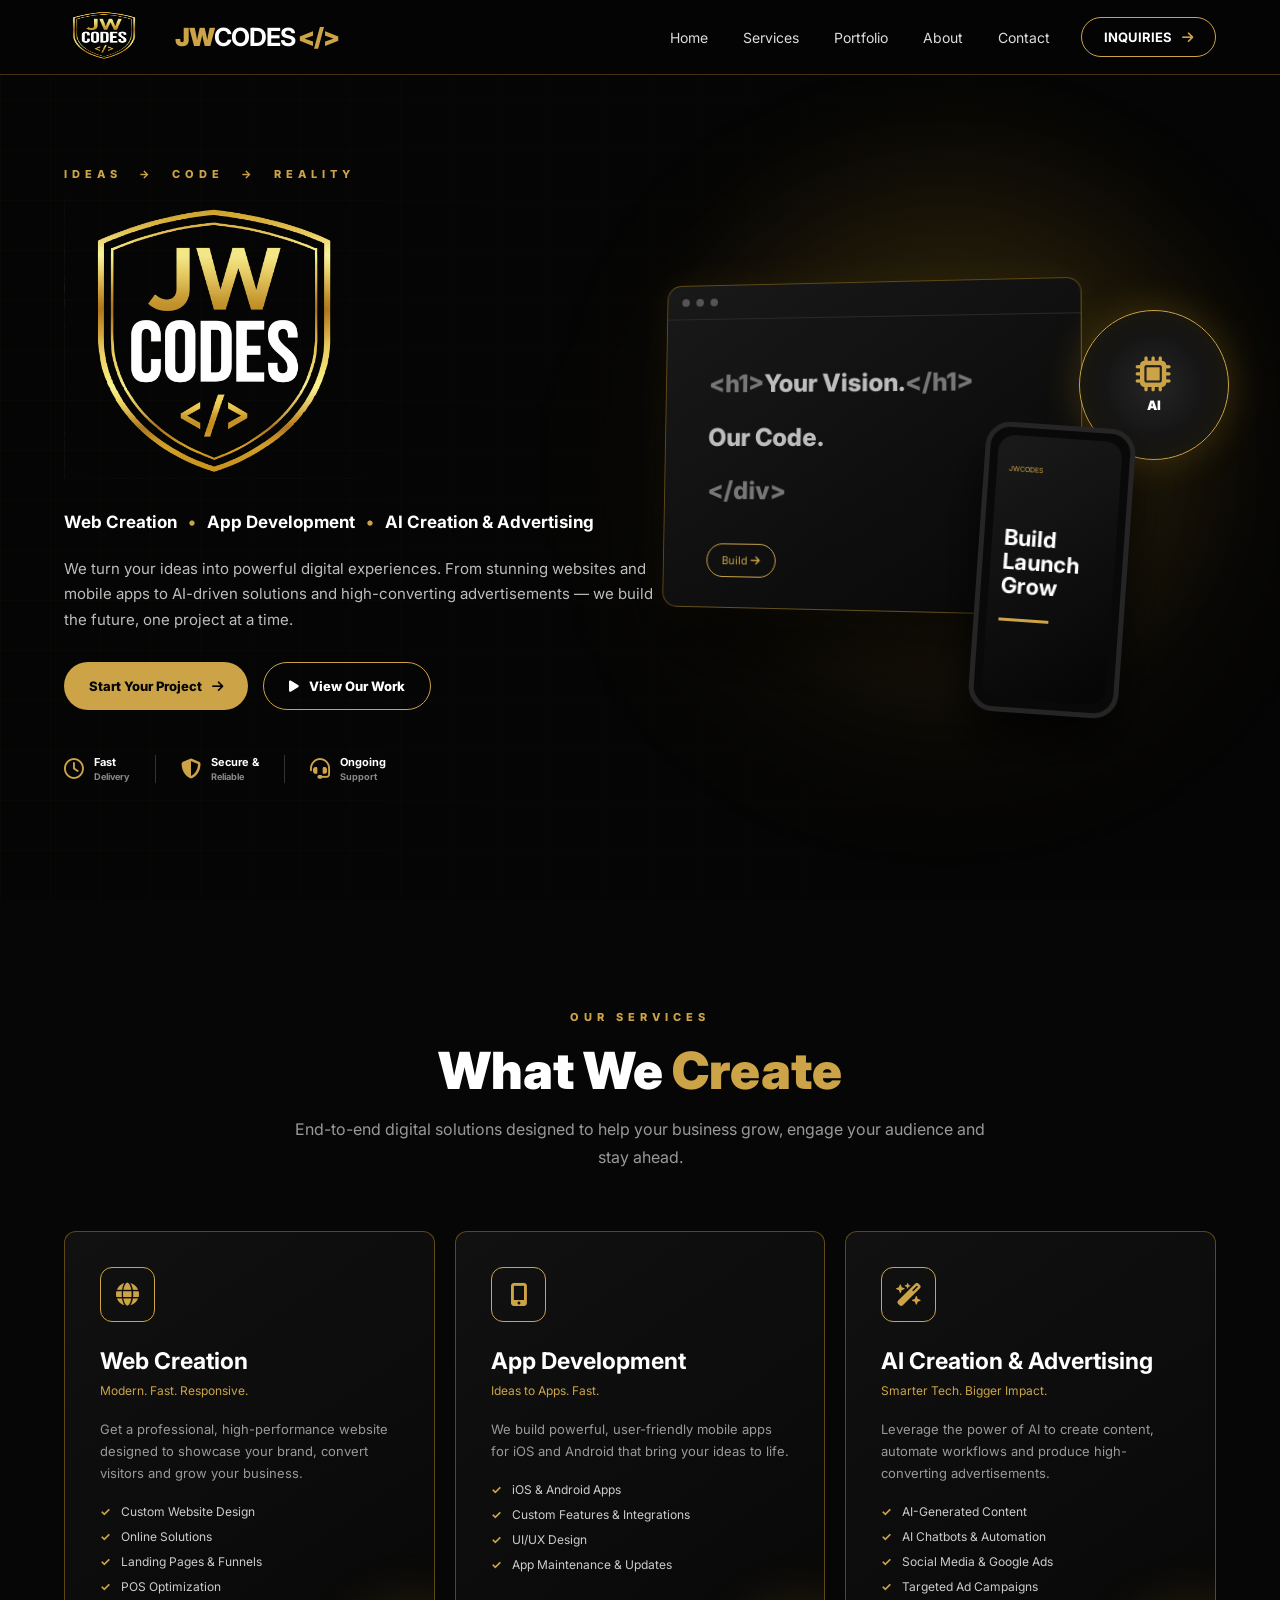
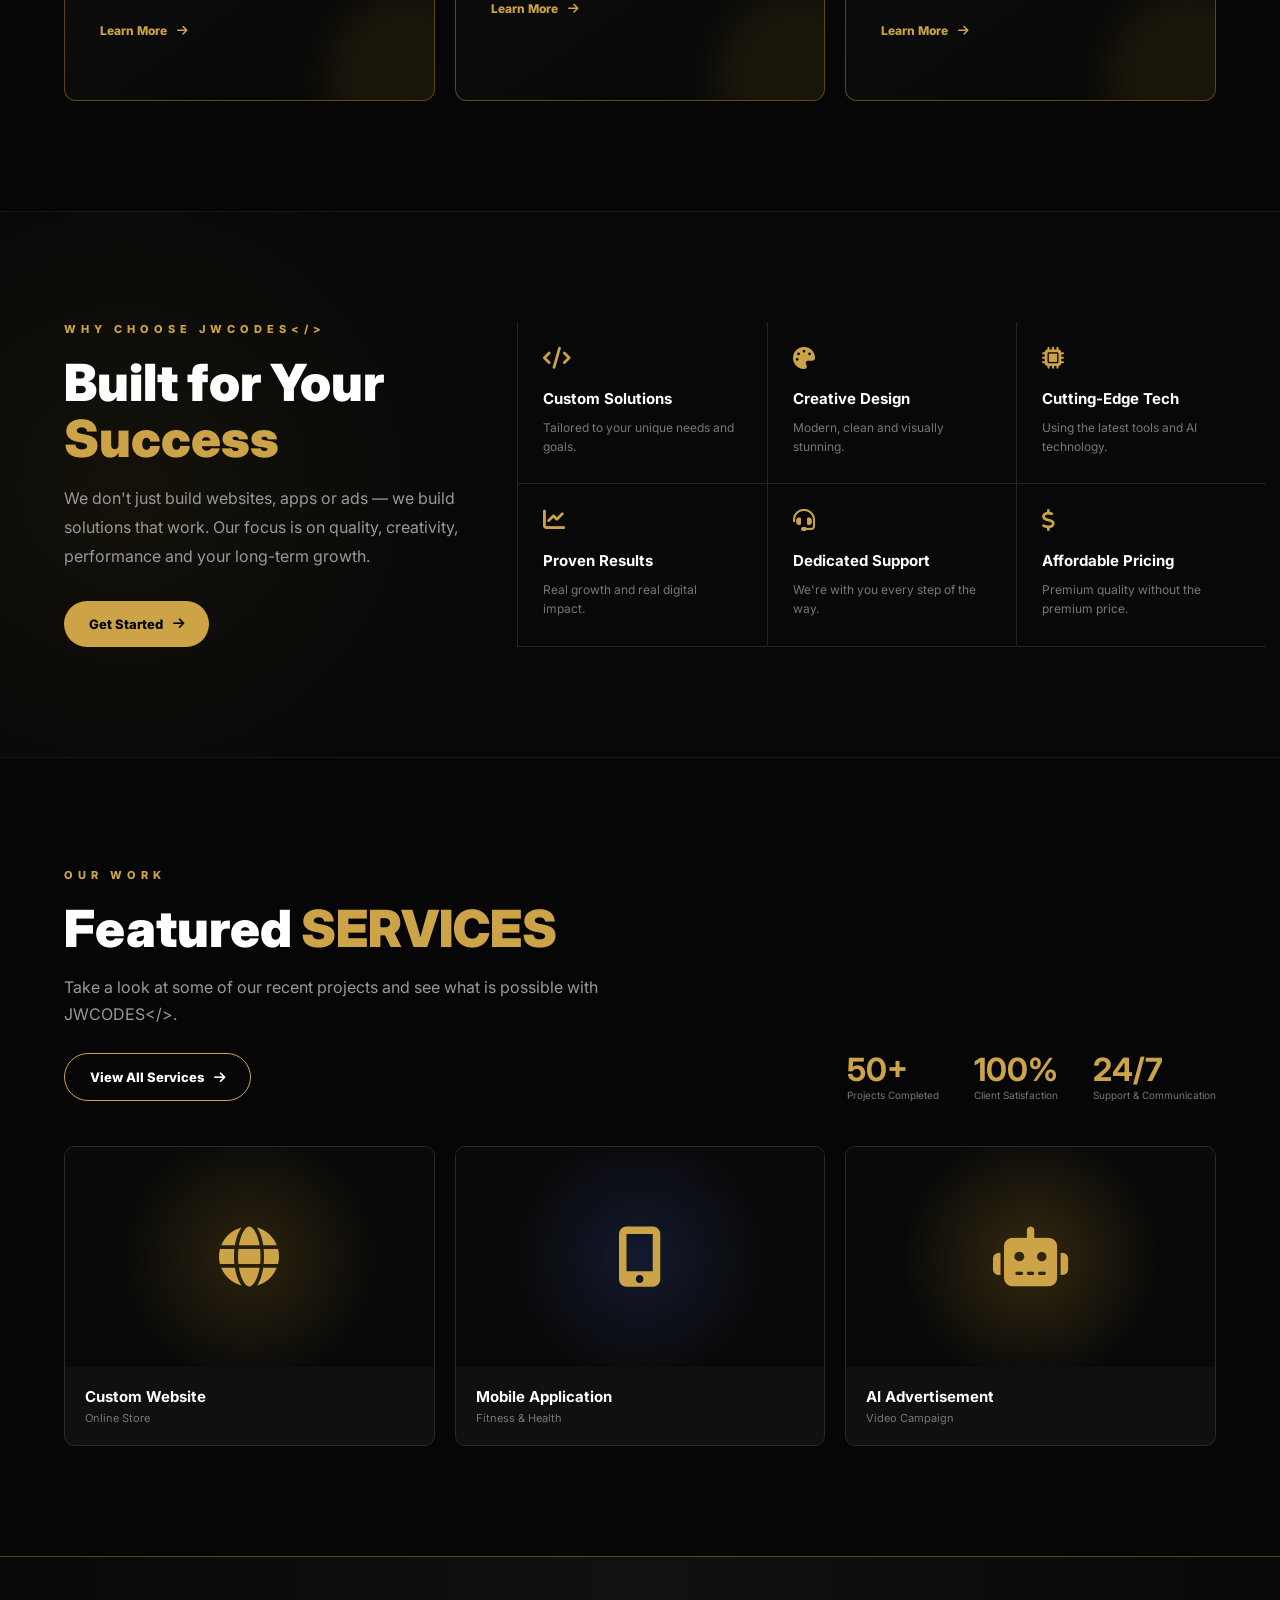
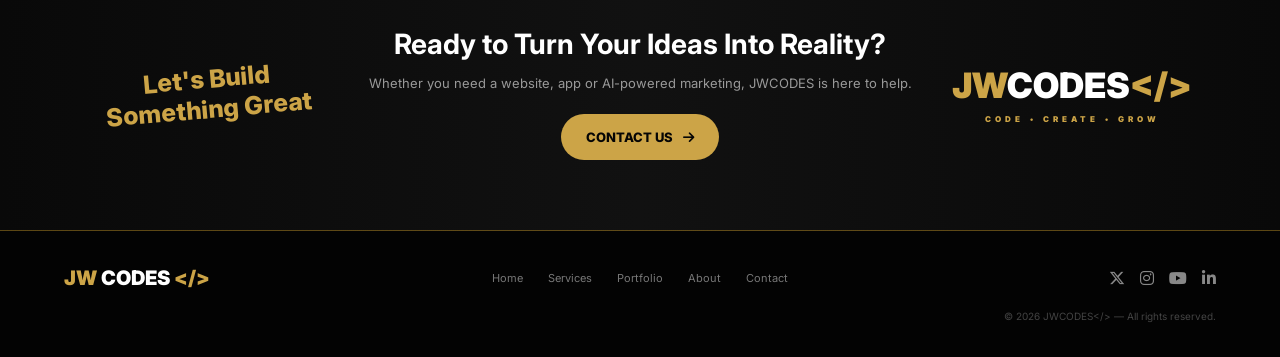
==== JWCODES/index.html @ 621cf745 "Add files via upload" ====
<!DOCTYPE html>
<html lang="en">
<head>
    <meta charset="UTF-8">
    <meta name="viewport" content="width=device-width, initial-scale=1.0">

    <title>JWCODES</title>
    <meta name="description"
          content="JWCODES - Web Creation, App Development and AI Creation & Advertising.">

    <link rel="stylesheet" href="style.css">
    <link rel="icon" href="media/jwcodeslogo.png">

    <!-- Google Font -->
    <link rel="preconnect" href="https://fonts.googleapis.com">
    <link rel="preconnect" href="https://fonts.gstatic.com" crossorigin>
    <link href="https://fonts.googleapis.com/css2?family=Inter:wght@400;500;600;700;800;900&display=swap" rel="stylesheet">

    <!-- Icons -->
    <link rel="stylesheet"
          href="https://cdnjs.cloudflare.com/ajax/libs/font-awesome/6.5.2/css/all.min.css">
</head>

<body>

<!-- ================= NAVIGATION ================= -->

<header class="navbar">
  
    
    <a href="#home">
        <img class="mainlogo" src="media/jwcodeslogo.png" width="80" height="50">     
    </a>

    <a href="#home" class="logo">
        <span>JW</span><b>CODES</b><i>&lt;/&gt;</i>
    </a>

    <nav id="navMenu">
        <a href="#home">Home</a>
        <a href="#services">Services</a>
        <a href="#portfolio">Portfolio</a>
        <a href="#about">About</a>
        <a href="#contact">Contact</a>
    </nav>

    <a href="#contact" class="nav-button">
        INQUIRIES <i class="fa-solid fa-arrow-right"></i>
    </a>

    <button class="menu-button" id="menuButton">
        <i class="fa-solid fa-bars"></i>
    </button>

</header>


<!-- ================= HERO ================= -->

<section class="hero" id="home">

    <div class="hero-content">

        <div class="eyebrow">
            IDEAS <span>→</span> CODE <span>→</span> REALITY
        </div>

        <h1>
            <img class="main-img" src="media/jwcodeslogo.png" width="300" height="280">
        </h1>

        <h2>
            Web Creation
            <b>•</b>
            App Development
            <b>•</b>
            AI Creation & Advertising
        </h2>

        <p>
            We turn your ideas into powerful digital experiences.
            From stunning websites and mobile apps to AI-driven
            solutions and high-converting advertisements —
            we build the future, one project at a time.
        </p>

        <div class="hero-buttons">
            <a href="#contact" class="gold-button">
                Start Your Project
                <i class="fa-solid fa-arrow-right"></i>
            </a>

            <a href="#portfolio" class="outline-button">
                <i class="fa-solid fa-play"></i>
                View Our Work
            </a>
        </div>

        <div class="hero-features">

            <div>
                <i class="fa-regular fa-clock"></i>
                <span>Fast<br><small>Delivery</small></span>
            </div>

            <div>
                <i class="fa-solid fa-shield-halved"></i>
                <span>Secure &<br><small>Reliable</small></span>
            </div>

            <div>
                <i class="fa-solid fa-headset"></i>
                <span>Ongoing<br><small>Support</small></span>
            </div>

        </div>

    </div>


    <div class="hero-visual">

        <div class="glow"></div>

        <div class="code-window">

            <div class="window-top">
                <span></span>
                <span></span>
                <span></span>
            </div>

            <div class="fake-code">
                <p><span>&lt;h1&gt;</span>Your Vision.<span>&lt;/h1&gt;</span></p>
                <p class="gold-text">Our Code.</p>
                <p><span>&lt;/div&gt;</span></p>

                <div class="fake-button">
                    Build <i class="fa-solid fa-arrow-right"></i>
                </div>
            </div>

        </div>

        <div class="phone">
            <div class="phone-screen">
                <small>JWCODES</small>
                <h3>Build<br>Launch<br>Grow</h3>
                <div class="phone-line"></div>
            </div>
        </div>

        <div class="ai-orb">
            <i class="fa-solid fa-microchip"></i>
            <span>AI</span>
        </div>

    </div>

</section>


<!-- ================= SERVICES ================= -->

<section class="section" id="services">

    <div class="section-heading">

        <div class="eyebrow">OUR SERVICES</div>

        <h2>What We <span>Create</span></h2>

        <p>
            End-to-end digital solutions designed to help your
            business grow, engage your audience and stay ahead.
        </p>

    </div>


    <div class="services-grid">

        <!-- WEB -->
        <article class="service-card">

            <div class="service-icon">
                <i class="fa-solid fa-globe"></i>
            </div>

            <h3>Web Creation</h3>

            <div class="service-tag">
                Modern. Fast. Responsive.
            </div>

            <p>
                Get a professional, high-performance website
                designed to showcase your brand, convert visitors
                and grow your business.
            </p>

            <ul>
                <li>Custom Website Design</li>
                <li>Online Solutions</li>
                <li>Landing Pages & Funnels</li>
                <li>POS Optimization</li>
            </ul>

            <a href="#contact">
                Learn More <i class="fa-solid fa-arrow-right"></i>
            </a>

        </article>


        <!-- APP -->
        <article class="service-card">

            <div class="service-icon">
                <i class="fa-solid fa-mobile-screen-button"></i>
            </div>

            <h3>App Development</h3>

            <div class="service-tag">
                Ideas to Apps. Fast.
            </div>

            <p>
                We build powerful, user-friendly mobile apps for
                iOS and Android that bring your ideas to life.
            </p>

            <ul>
                <li>iOS & Android Apps</li>
                <li>Custom Features & Integrations</li>
                <li>UI/UX Design</li>
                <li>App Maintenance & Updates</li>
            </ul>

            <a href="#contact">
                Learn More <i class="fa-solid fa-arrow-right"></i>
            </a>

        </article>


        <!-- AI -->
        <article class="service-card">

            <div class="service-icon">
                <i class="fa-solid fa-wand-magic-sparkles"></i>
            </div>

            <h3>AI Creation & Advertising</h3>

            <div class="service-tag">
                Smarter Tech. Bigger Impact.
            </div>

            <p>
                Leverage the power of AI to create content,
                automate workflows and produce high-converting
                advertisements.
            </p>

            <ul>
                <li>AI-Generated Content</li>
                <li>AI Chatbots & Automation</li>
                <li>Social Media & Google Ads</li>
                <li>Targeted Ad Campaigns</li>
            </ul>

            <a href="#contact">
                Learn More <i class="fa-solid fa-arrow-right"></i>
            </a>

        </article>

    </div>

</section>


<!-- ================= WHY JWCODES ================= -->

<section class="why-section" id="about">

    <div class="why-intro">

        <div class="eyebrow">WHY CHOOSE JWCODES&lt;/&gt;</div>

        <h2>Built for Your <span>Success</span></h2>

        <p>
            We don't just build websites, apps or ads —
            we build solutions that work. Our focus is on
            quality, creativity, performance and your
            long-term growth.
        </p>

        <a href="#contact" class="gold-button">
            Get Started
            <i class="fa-solid fa-arrow-right"></i>
        </a>

    </div>


    <div class="advantages">

        <div class="advantage">
            <i class="fa-solid fa-code"></i>
            <h3>Custom Solutions</h3>
            <p>Tailored to your unique needs and goals.</p>
        </div>

        <div class="advantage">
            <i class="fa-solid fa-palette"></i>
            <h3>Creative Design</h3>
            <p>Modern, clean and visually stunning.</p>
        </div>

        <div class="advantage">
            <i class="fa-solid fa-microchip"></i>
            <h3>Cutting-Edge Tech</h3>
            <p>Using the latest tools and AI technology.</p>
        </div>

        <div class="advantage">
            <i class="fa-solid fa-chart-line"></i>
            <h3>Proven Results</h3>
            <p>Real growth and real digital impact.</p>
        </div>

        <div class="advantage">
            <i class="fa-solid fa-headset"></i>
            <h3>Dedicated Support</h3>
            <p>We're with you every step of the way.</p>
        </div>

        <div class="advantage">
            <i class="fa-solid fa-dollar-sign"></i>
            <h3>Affordable Pricing</h3>
            <p>Premium quality without the premium price.</p>
        </div>

    </div>

</section>


<!-- ================= PORTFOLIO ================= -->

<section class="section portfolio-section" id="portfolio">

    <div class="portfolio-intro">

        <div>
            <div class="eyebrow">OUR WORK</div>

            <h2>Featured <span>SERVICES</span></h2>

            <p>
                Take a look at some of our recent projects and
                see what is possible with JWCODES&lt;/&gt;.
            </p>

            <a href="#contact" class="outline-button">
                View All Services
                <i class="fa-solid fa-arrow-right"></i>
            </a>
        </div>

        <div class="stats">

            <div>
                <strong>50+</strong>
                <span>Projects Completed</span>
            </div>

            <div>
                <strong>100%</strong>
                <span>Client Satisfaction</span>
            </div>

            <div>
                <strong>24/7</strong>
                <span>Support & Communication</span>
            </div>

        </div>

    </div>


    <div class="portfolio-grid">

        <div class="project-card">
            <div class="project-image website-image">
                <i class="fa-solid fa-globe"></i>
            </div>

            <div class="project-info">
                <h3>Custom Website</h3>
                <p>Online Store</p>
            </div>
        </div>


        <div class="project-card">
            <div class="project-image app-image">
                <i class="fa-solid fa-mobile-screen-button"></i>
            </div>

            <div class="project-info">
                <h3>Mobile Application</h3>
                <p>Fitness & Health</p>
            </div>
        </div>


        <div class="project-card">
            <div class="project-image ai-image">
                <i class="fa-solid fa-robot"></i>
            </div>

            <div class="project-info">
                <h3>AI Advertisement</h3>
                <p>Video Campaign</p>
            </div>
        </div>

    </div>

</section>


<!-- ================= CTA ================= -->

<section class="cta-section" id="contact">

    <div class="cta-content">

        <div class="cta-script">
            Let's Build<br>
            Something Great
        </div>

        <div>

            <h2>Ready to Turn Your Ideas Into Reality?</h2>

            <p>
                Whether you need a website, app or AI-powered
                marketing, JWCODES is here to help.
            </p>

            <a href="+1(242)467-6424" class="gold-button">
                CONTACT US
                <i class="fa-solid fa-arrow-right"></i>
            </a>

        </div>

        <div class="cta-logo">
            <span>JW</span>CODES<i>&lt;/&gt;</i>
            <small>CODE • CREATE • GROW</small>
        </div>

    </div>

</section>


<!-- ================= FOOTER ================= -->

<footer>

    <div class="footer-logo">
        <span>JW</span> CODES <i>&lt;/&gt;</i>
    </div>

    <div class="footer-links">
        <a href="#home">Home</a>
        <a href="#services">Services</a>
        <a href="#portfolio">Portfolio</a>
        <a href="#about">About</a>
        <a href="#contact">Contact</a>
    </div>

    <div class="socials">

        <a href="https://x.com/cryptominerjoey?s=11" aria-label="X">
            <i class="fa-brands fa-x-twitter"></i>
        </a>

        <a href="https://www.instagram.com/jwcodes242?stkn=MTd6eDVjcG5vem5obQ%3D%3D&utm_source=qr" aria-label="Instagram">
            <i class="fa-brands fa-instagram"></i>
        </a>

        <a href="http://www.youtube.com/@JoelTheGenius" aria-label="YouTube">
            <i class="fa-brands fa-youtube"></i>
        </a>

        <a href="https://www.linkedin.com/in/joel-wilson-525049404?utm_source=share_via&utm_content=profile&utm_medium=member_ios" aria-label="LinkedIn">
            <i class="fa-brands fa-linkedin-in"></i>
        </a>

    </div>

    <p class="copyright">
        © 2026 JWCODES&lt;/&gt; — All rights reserved.
    </p>

</footer>


<!-- Back To Top -->
<button id="backTop">
    <i class="fa-solid fa-arrow-up"></i>
</button>

<script src="script.js"></script>

</body>
</html>
---- JWCODES/style.css ----
/* =========================================
   JWCODES
   BLACK + GOLD DESIGN
========================================= */

:root {
    --black: #050505;
    --black-2: #0b0b0b;
    --card: #101010;
    --gold: #cca447;
    --gold-light: #ffd45a;
    --white: #ffffff;
    --gray: #a9a9a9;
    --border: rgba(245, 185, 40, 0.35);
}

* {
    margin: 0;
    padding: 0;
    box-sizing: border-box;
}

html {
    scroll-behavior: smooth;
}

body {
    font-family: "Inter", sans-serif;
    background: var(--black);
    color: var(--white);
    overflow-x: hidden;
}

a {
    text-decoration: none;
    color: inherit;
}

button {
    font-family: inherit;
}

section {
    position: relative;
}


/* =========================================
   NAVBAR
========================================= */

.navbar {
    position: fixed;
    top: 0;
    left: 0;
    width: 100%;
    height: 75px;

    display: flex;
    align-items: center;
    justify-content: space-between;

    padding: 0 5%;

    background: rgba(5, 5, 5, 0.88);
    backdrop-filter: blur(15px);

    border-bottom: 1px solid rgba(245, 185, 40, 0.25);

    z-index: 1000;
}

.mainlogo{
    top: 0;
    left: 0;
}

.logo {
    margin-right: 300px;
    font-size: 25px;
    font-weight: 900;
    letter-spacing: -1px;
}

.logo span {
    color: var(--gold);
}

.logo b {
    color: white;
}

.logo i {
    color: var(--gold);
    font-style: normal;
    margin-left: 3px;
}

.navbar nav {
    display: flex;
    gap: 35px;
}

.navbar nav a {
    font-size: 14px;
    color: #ddd;
    transition: 0.3s;
}

.navbar nav a:hover {
    color: var(--gold);
}

.nav-button {
    border: 1px solid var(--gold);
    border-radius: 30px;

    padding: 11px 22px;

    font-size: 13px;
    font-weight: 700;

    color: white;

    transition: 0.3s;
}

.nav-button i {
    color: var(--gold);
    margin-left: 7px;
}

.nav-button:hover {
    background: var(--gold);
    color: #000;
}

.nav-button:hover i {
    color: #000;
}

.menu-button {
    display: none;
    background: none;
    border: none;
    color: white;
    font-size: 22px;
}


/* =========================================
   HERO
========================================= */
.main-img{
    left: 0;
}

.hero {
    min-height: 100vh;

    display: flex;
    align-items: center;

    padding: 130px 5% 80px;

    overflow: hidden;

    background:
        radial-gradient(
            circle at 75% 45%,
            rgba(245, 185, 40, 0.12),
            transparent 30%
        ),
        #050505;
}

.hero::before {
    content: "";

    position: absolute;
    inset: 0;

    background-image:
        linear-gradient(
            rgba(245, 185, 40, 0.025) 1px,
            transparent 1px
        ),
        linear-gradient(
            90deg,
            rgba(245, 185, 40, 0.025) 1px,
            transparent 1px
        );

    background-size: 50px 50px;

    mask-image: linear-gradient(
        to right,
        black,
        transparent
    );
}

.hero-content {
    position: relative;
    width: 52%;
    z-index: 2;
}

.eyebrow {
    color: var(--gold);

    font-size: 11px;
    font-weight: 800;

    letter-spacing: 5px;

    margin-bottom: 18px;
}

.eyebrow span {
    margin: 0 10px;
}

.hero h1 {
    font-size: clamp(55px, 7vw, 100px);
    line-height: 0.95;

    font-weight: 900;
    letter-spacing: -5px;

    margin-bottom: 20px;
}

.hero h1 span {
    color: var(--gold);
}

.hero h1 strong {
    color: var(--gold);
}

.hero h2 {
    font-size: 17px;
    line-height: 1.6;
    margin-bottom: 20px;
}

.hero h2 b {
    color: var(--gold);
    margin: 0 7px;
}

.hero p {
    max-width: 650px;

    color: #bdbdbd;

    line-height: 1.7;
    font-size: 15px;

    margin-bottom: 30px;
}

.hero-buttons {
    display: flex;
    gap: 15px;
    flex-wrap: wrap;
}

.gold-button,
.outline-button {
    display: inline-flex;
    align-items: center;
    justify-content: center;
    gap: 10px;

    padding: 15px 25px;

    border-radius: 30px;

    font-size: 13px;
    font-weight: 800;

    transition: 0.3s;
}

.gold-button {
    background: var(--gold);
    color: #050505;
}

.gold-button:hover {
    transform: translateY(-3px);
    background: var(--gold-light);
    box-shadow: 0 10px 30px rgba(245, 185, 40, 0.25);
}

.outline-button {
    border: 1px solid var(--gold);
    color: white;
}

.outline-button:hover {
    background: var(--gold);
    color: #000;
}

.hero-features {
    display: flex;
    margin-top: 45px;
}

.hero-features > div {
    display: flex;
    align-items: center;
    gap: 10px;

    padding-right: 25px;
    margin-right: 25px;

    border-right: 1px solid #333;
}

.hero-features > div:last-child {
    border: none;
}

.hero-features i {
    color: var(--gold);
    font-size: 20px;
}

.hero-features span {
    font-size: 11px;
    font-weight: 700;
}

.hero-features small {
    color: #888;
}


/* =========================================
   HERO VISUAL
========================================= */

.hero-visual {
    position: absolute;

    right: 4%;
    top: 50%;

    transform: translateY(-45%);

    width: 47%;
    height: 600px;

    z-index: 1;
}

.glow {
    position: absolute;

    width: 450px;
    height: 450px;

    right: 10%;
    top: 10%;

    background: rgba(245, 185, 40, 0.1);

    filter: blur(100px);

    border-radius: 50%;
}

.code-window {
    position: absolute;

    width: 70%;
    height: 330px;

    left: 5%;
    top: 100px;

    background: linear-gradient(
        145deg,
        #191919,
        #070707
    );

    border: 1px solid var(--border);

    border-radius: 15px;

    transform: perspective(1000px) rotateY(-8deg) rotateX(3deg);

    box-shadow:
        0 40px 80px rgba(0,0,0,0.8),
        0 0 40px rgba(245,185,40,0.08);
}

.window-top {
    height: 35px;

    display: flex;
    align-items: center;

    gap: 7px;

    padding-left: 15px;

    border-bottom: 1px solid #292929;
}

.window-top span {
    width: 8px;
    height: 8px;

    border-radius: 50%;

    background: #555;
}

.fake-code {
    padding: 45px;
}

.fake-code p {
    font-size: 25px;
    font-weight: 800;

    margin-bottom: 12px;
}

.fake-code p span {
    color: #777;
}

.gold-text {
    color: var(--gold);
}

.fake-button {
    display: inline-block;

    padding: 9px 15px;

    border: 1px solid var(--gold);

    border-radius: 20px;

    color: var(--gold);

    font-size: 11px;

    margin-top: 20px;
}

.phone {
    position: absolute;

    width: 150px;
    height: 290px;

    right: 17%;
    bottom: 65px;

    background: #090909;

    border: 5px solid #252525;

    border-radius: 25px;

    transform: rotate(4deg);

    box-shadow: 0 30px 50px rgba(0,0,0,.8);

    z-index: 4;
}

.phone-screen {
    margin: 8px;

    height: calc(100% - 16px);

    padding: 20px 12px;

    border-radius: 17px;

    background:
        linear-gradient(
            145deg,
            #1a1a1a,
            #050505
        );
}

.phone-screen small {
    color: var(--gold);
    font-size: 7px;
}

.phone-screen h3 {
    font-size: 22px;
    line-height: 1.1;
    margin-top: 50px;
}

.phone-line {
    width: 50px;
    height: 3px;

    background: var(--gold);

    margin-top: 20px;
}

.ai-orb {
    position: absolute;

    right: 0;
    top: 130px;

    width: 150px;
    height: 150px;

    border-radius: 50%;

    display: flex;
    align-items: center;
    justify-content: center;

    flex-direction: column;

    background:
        radial-gradient(
            circle,
            #252525,
            #050505
        );

    border: 1px solid var(--gold);

    box-shadow:
        0 0 40px rgba(245,185,40,.2),
        inset 0 0 30px rgba(245,185,40,.1);

    animation: float 4s ease-in-out infinite;
}

.ai-orb i {
    font-size: 35px;
    color: var(--gold);
}

.ai-orb span {
    font-size: 13px;
    font-weight: 900;
    margin-top: 5px;
}

@keyframes float {
    0%,100% {
        transform: translateY(0);
    }

    50% {
        transform: translateY(-15px);
    }
}


/* =========================================
   GENERAL SECTIONS
========================================= */

.section {
    padding: 110px 5%;
    background: #060606;
}

.section-heading {
    text-align: center;
    max-width: 700px;
    margin: auto auto 60px;
}

.section-heading h2,
.why-intro h2,
.portfolio-intro h2 {
    font-size: clamp(35px, 4vw, 55px);
    line-height: 1.1;

    margin-bottom: 18px;

    font-weight: 900;
}

.section-heading h2 span,
.why-intro h2 span,
.portfolio-intro h2 span {
    color: var(--gold);
}

.section-heading p,
.portfolio-intro p {
    color: #999;
    line-height: 1.7;
}


/* =========================================
   SERVICES
========================================= */

.services-grid {
    display: grid;

    grid-template-columns:
        repeat(3, 1fr);

    gap: 20px;

    max-width: 1250px;

    margin: auto;
}

.service-card {
    position: relative;

    padding: 35px;

    min-height: 470px;

    border: 1px solid var(--border);

    border-radius: 12px;

    background:
        linear-gradient(
            145deg,
            #111,
            #070707
        );

    overflow: hidden;

    transition: .4s;
}

.service-card::after {
    content: "";

    position: absolute;

    width: 180px;
    height: 180px;

    right: -70px;
    bottom: -70px;

    border-radius: 50%;

    background: rgba(245,185,40,.08);

    filter: blur(20px);
}

.service-card:hover {
    transform: translateY(-8px);

    border-color: var(--gold);

    box-shadow:
        0 20px 50px rgba(0,0,0,.5),
        0 0 30px rgba(245,185,40,.08);
}

.service-icon {
    width: 55px;
    height: 55px;

    display: flex;
    align-items: center;
    justify-content: center;

    border: 1px solid var(--gold);

    border-radius: 12px;

    color: var(--gold);

    font-size: 23px;

    margin-bottom: 25px;
}

.service-card h3 {
    font-size: 23px;
    margin-bottom: 8px;
}

.service-tag {
    color: var(--gold);
    font-size: 12px;
    margin-bottom: 20px;
}

.service-card p {
    color: #999;

    line-height: 1.7;

    font-size: 13px;

    margin-bottom: 20px;
}

.service-card ul {
    list-style: none;
    margin-bottom: 25px;
}

.service-card li {
    color: #ccc;
    font-size: 12px;
    margin: 10px 0;
}

.service-card li::before {
    content: "✓";
    color: var(--gold);
    font-weight: bold;
    margin-right: 10px;
}

.service-card > a {
    color: var(--gold);

    font-size: 12px;
    font-weight: 800;
}

.service-card > a i {
    margin-left: 7px;
}


/* =========================================
   WHY SECTION
========================================= */

.why-section {
    padding: 110px 5%;

    display: grid;

    grid-template-columns: 35% 65%;

    gap: 50px;

    border-top: 1px solid #171717;
    border-bottom: 1px solid #171717;

    background:
        radial-gradient(
            circle at 10% 50%,
            rgba(245,185,40,.05),
            transparent 30%
        ),
        #080808;
}

.why-intro p {
    color: #999;
    line-height: 1.8;
    margin-bottom: 30px;
    max-width: 450px;
}

.advantages {
    display: grid;
    grid-template-columns: repeat(3,1fr);
}

.advantage {
    padding: 25px;

    border-left: 1px solid #242424;
    border-bottom: 1px solid #242424;
}

.advantage i {
    color: var(--gold);
    font-size: 22px;
    margin-bottom: 20px;
}

.advantage h3 {
    font-size: 15px;
    margin-bottom: 10px;
}

.advantage p {
    color: #777;
    font-size: 12px;
    line-height: 1.6;
}


/* =========================================
   PORTFOLIO
========================================= */

.portfolio-intro {
    display: flex;

    justify-content: space-between;
    align-items: flex-end;

    max-width: 1250px;

    margin: auto auto 45px;
}

.portfolio-intro > div:first-child {
    max-width: 550px;
}

.portfolio-intro .outline-button {
    margin-top: 25px;
}

.stats {
    display: flex;
    gap: 35px;
}

.stats div {
    display: flex;
    flex-direction: column;
}

.stats strong {
    color: var(--gold);
    font-size: 32px;
}

.stats span {
    color: #777;
    font-size: 10px;
}

.portfolio-grid {
    display: grid;

    grid-template-columns:
        repeat(3,1fr);

    gap: 20px;

    max-width: 1250px;

    margin: auto;
}

.project-card {
    background: #101010;

    border: 1px solid #292929;

    border-radius: 10px;

    overflow: hidden;

    transition: .4s;
}

.project-card:hover {
    transform: translateY(-8px);
    border-color: var(--gold);
}

.project-image {
    height: 220px;

    display: flex;

    align-items: center;
    justify-content: center;

    font-size: 60px;

    color: var(--gold);

    background:
        radial-gradient(
            circle,
            rgba(245,185,40,.15),
            transparent 60%
        ),
        #090909;
}

.app-image {
    background:
        radial-gradient(
            circle,
            rgba(80,120,255,.15),
            transparent 60%
        ),
        #090909;
}

.ai-image {
    background:
        radial-gradient(
            circle,
            rgba(245,185,40,.18),
            transparent 60%
        ),
        #090909;
}

.project-info {
    padding: 20px;
}

.project-info h3 {
    font-size: 15px;
}

.project-info p {
    color: #777;
    font-size: 11px;
    margin-top: 5px;
}


/* =========================================
   CTA
========================================= */

.cta-section {
    padding: 70px 5%;

    border-top: 1px solid var(--border);
    border-bottom: 1px solid var(--border);

    background:
        linear-gradient(
            90deg,
            #090909,
            #111,
            #090909
        );
}

.cta-content {
    max-width: 1250px;

    margin: auto;

    display: grid;

    grid-template-columns:
        25% 50% 25%;

    align-items: center;

    text-align: center;
}

.cta-script {
    color: var(--gold);

    font-size: 25px;
    font-weight: 800;

    transform: rotate(-5deg);
}

.cta-content h2 {
    font-size: 28px;
    margin-bottom: 12px;
}

.cta-content p {
    color: #999;
    font-size: 13px;
    line-height: 1.6;

    margin-bottom: 20px;
}

.cta-logo {
    font-size: 35px;
    font-weight: 900;
}

.cta-logo span,
.cta-logo i {
    color: var(--gold);
}

.cta-logo i {
    font-style: normal;
}

.cta-logo small {
    display: block;

    font-size: 8px;

    letter-spacing: 4px;

    color: var(--gold);

    margin-top: 8px;
}


/* =========================================
   FOOTER
========================================= */

footer {
    padding: 35px 5%;

    display: grid;

    grid-template-columns:
        1fr 1fr 1fr;

    align-items: center;

    gap: 20px;

    background: #030303;
}

.footer-logo {
    font-size: 20px;
    font-weight: 900;
}

.footer-logo span,
.footer-logo i {
    color: var(--gold);
}

.footer-logo i {
    font-style: normal;
}

.footer-links {
    display: flex;
    justify-content: center;
    gap: 25px;
}

.footer-links a {
    color: #777;
    font-size: 11px;
}

.footer-links a:hover {
    color: var(--gold);
}

.socials {
    display: flex;
    justify-content: flex-end;
    gap: 15px;
}

.socials a {
    color: #888;
    transition: .3s;
}

.socials a:hover {
    color: var(--gold);
}

.copyright {
    grid-column: 1 / -1;

    text-align: right;

    color: #444;

    font-size: 10px;
}


/* =========================================
   BACK TO TOP
========================================= */

#backTop {
    position: fixed;

    right: 25px;
    bottom: 25px;

    width: 45px;
    height: 45px;

    border: 1px solid var(--gold);

    border-radius: 50%;

    background: #080808;

    color: var(--gold);

    cursor: pointer;

    opacity: 0;
    visibility: hidden;

    transition: .3s;

    z-index: 999;
}

#backTop.show {
    opacity: 1;
    visibility: visible;
}


/* =========================================
   MOBILE
========================================= */

@media (max-width: 1000px) {

    .navbar nav {
        display: none;

        position: absolute;

        top: 75px;
        left: 0;

        width: 100%;

        padding: 25px;

        background: #090909;

        flex-direction: column;

        gap: 20px;

        text-align: center;

        border-bottom: 1px solid var(--gold);
    }

    .navbar nav.active {
        display: flex;
    }

    .menu-button {
        display: block;
    }

    .nav-button {
        display: none;
    }

    .hero {
        padding-top: 120px;
        display: block;
    }

    .hero-content {
        width: 100%;
    }

    .hero-visual {
        position: relative;

        right: auto;
        top: auto;

        transform: none;

        width: 100%;
        height: 400px;

        margin-top: 50px;
    }

    .services-grid {
        grid-template-columns: 1fr;
    }

    .why-section {
        grid-template-columns: 1fr;
    }

    .portfolio-intro {
        flex-direction: column;
        align-items: flex-start;
        gap: 40px;
    }

    .portfolio-grid {
        grid-template-columns: 1fr;
    }

    .cta-content {
        grid-template-columns: 1fr;
        gap: 35px;
    }

    footer {
        grid-template-columns: 1fr;
        text-align: center;
    }

    .footer-links,
    .socials {
        justify-content: center;
    }

    .copyright {
        text-align: center;
    }
}


@media (max-width: 600px) {

    .navbar {
        padding: 0 20px;
    }

    .logo {
        font-size: 21px;
    }

    .hero {
        padding-left: 20px;
        padding-right: 20px;
    }

    .hero h1 {
        font-size: 55px;
        letter-spacing: -3px;
    }

    .hero h2 {
        font-size: 14px;
    }

    .hero h2 b {
        display: none;
    }

    .hero-features {
        gap: 10px;
    }

    .hero-features > div {
        padding-right: 10px;
        margin-right: 10px;
    }

    .hero-features i {
        font-size: 16px;
    }

    .hero-visual {
        height: 300px;
    }

    .code-window {
        width: 80%;
        height: 210px;
        top: 30px;
    }

    .fake-code {
        padding: 25px;
    }

    .fake-code p {
        font-size: 16px;
    }

    .phone {
        width: 100px;
        height: 190px;
        right: 8%;
        bottom: 15px;
    }

    .phone-screen h3 {
        font-size: 15px;
        margin-top: 30px;
    }

    .ai-orb {
        width: 90px;
        height: 90px;
        right: 0;
        top: 50px;
    }

    .ai-orb i {
        font-size: 20px;
    }

    .section,
    .why-section {
        padding: 80px 20px;
    }

    .advantages {
        grid-template-columns: 1fr 1fr;
    }

    .stats {
        flex-wrap: wrap;
    }

    .cta-section {
        padding: 60px 20px;
    }
}
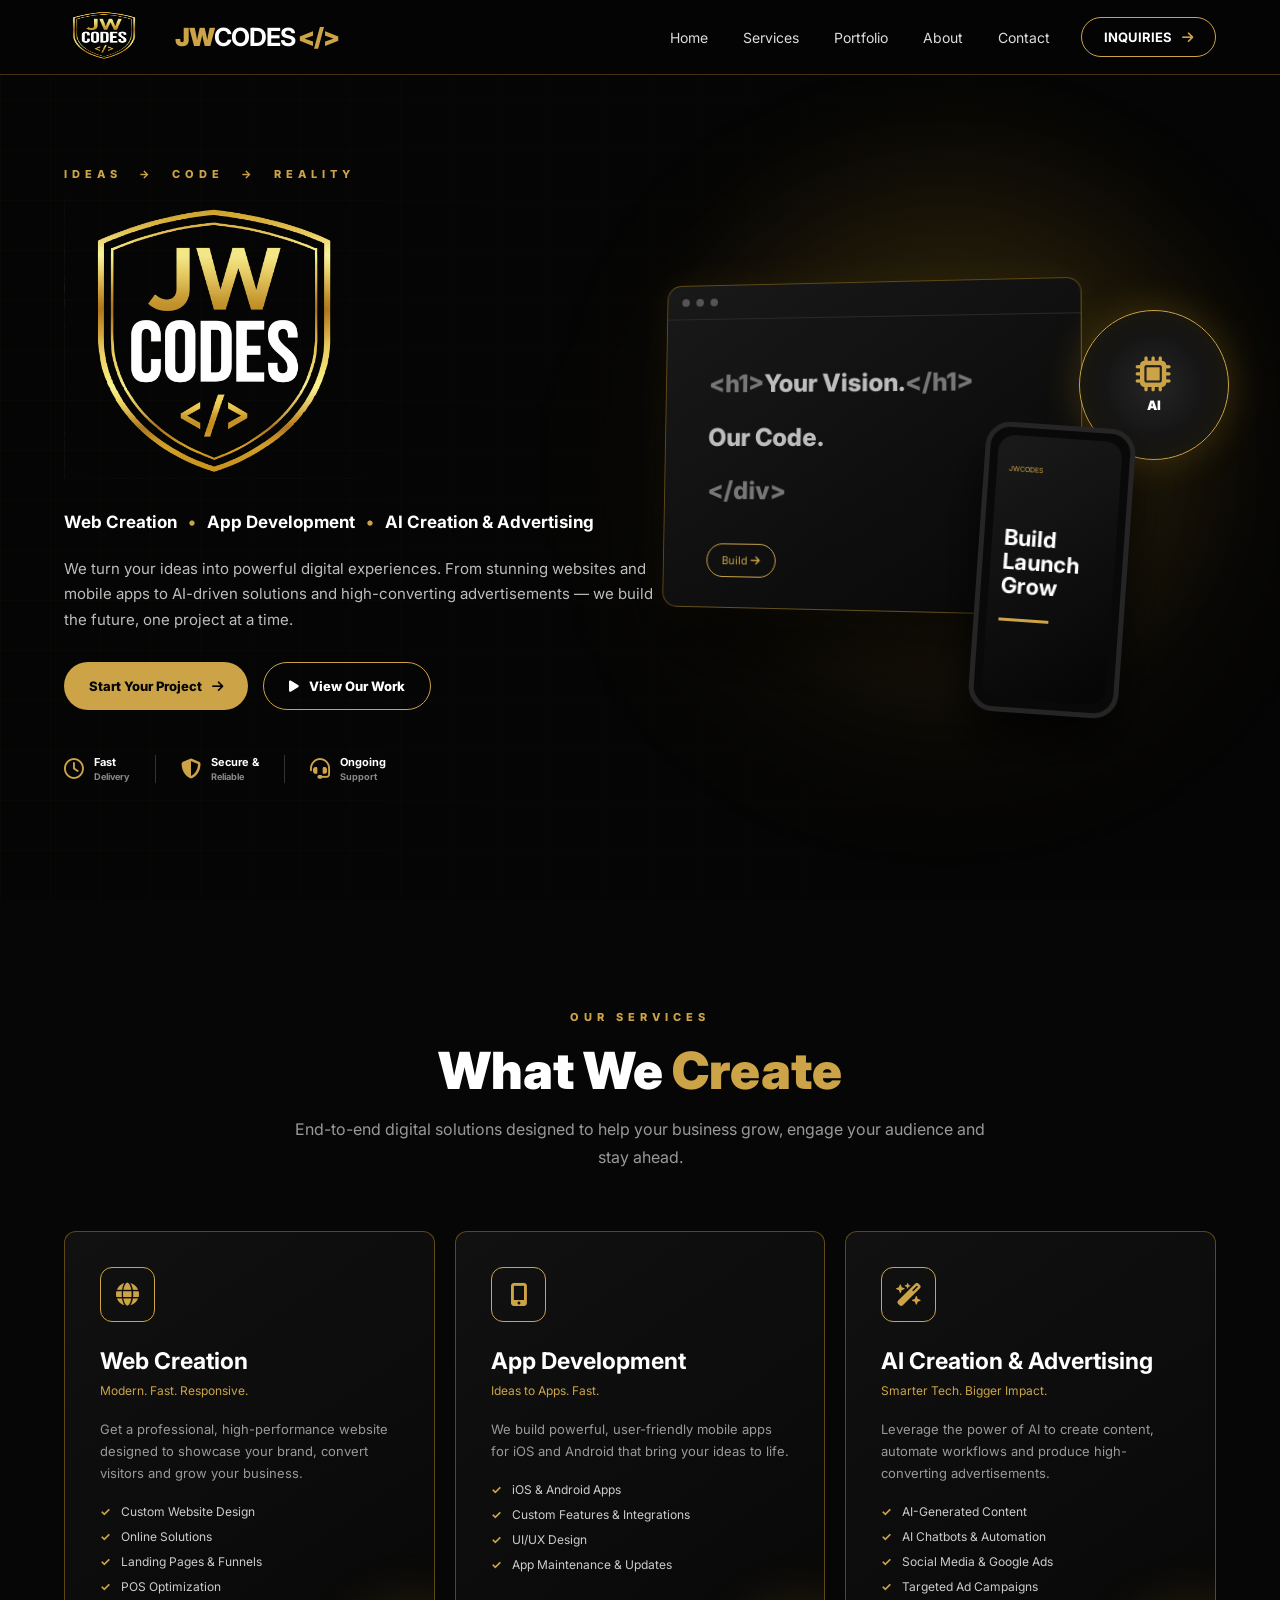
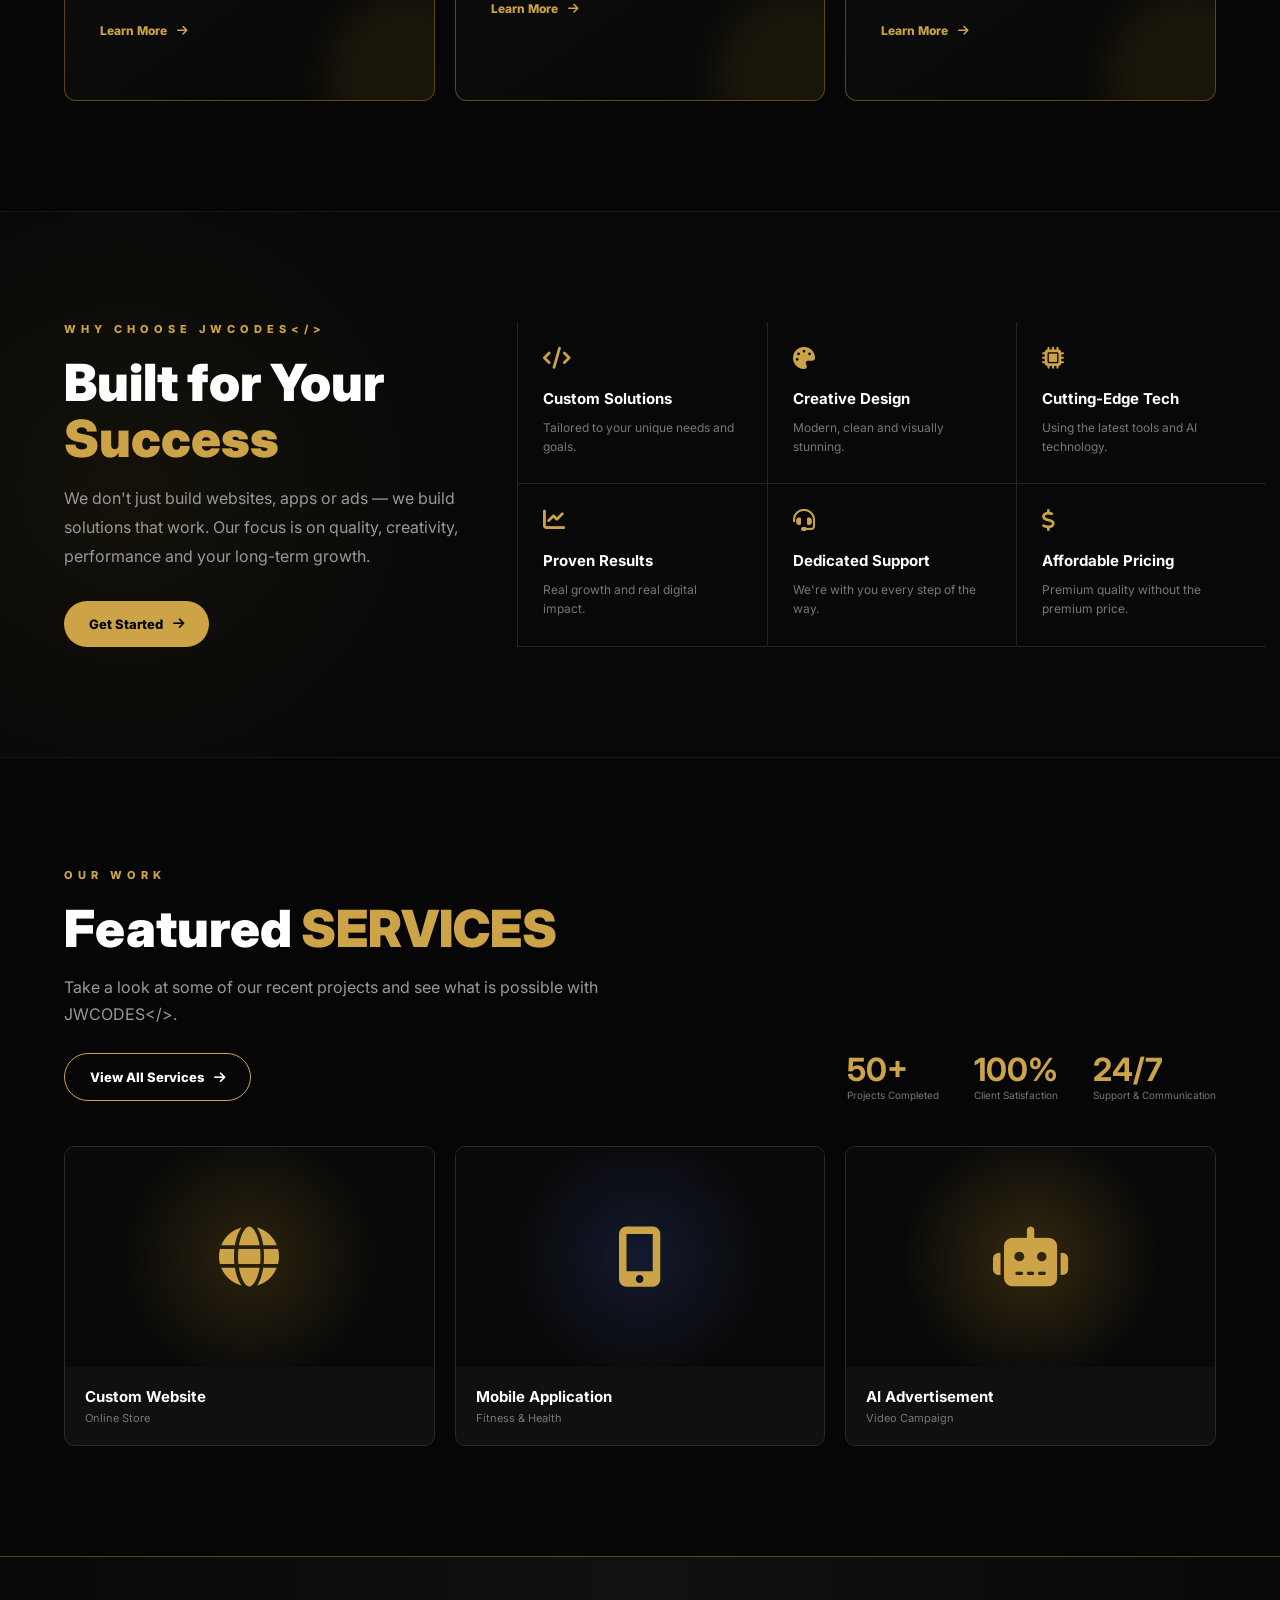
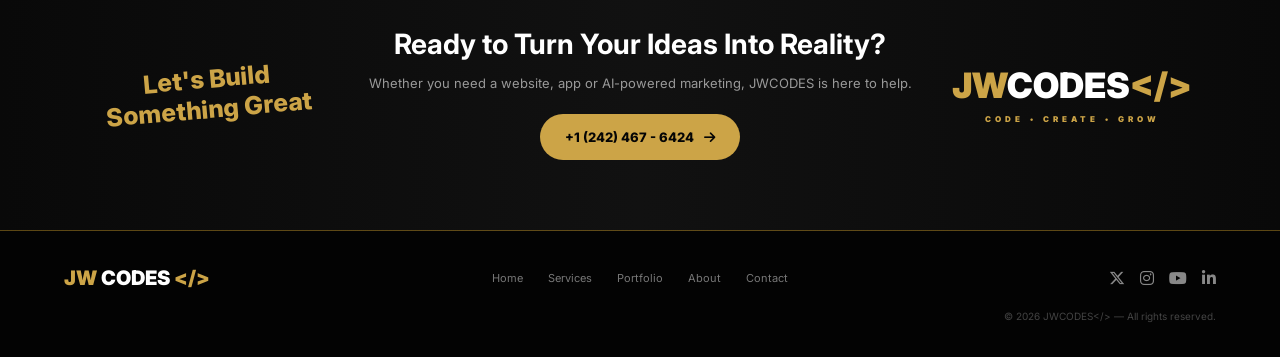
==== commit 869321df: "Add files via upload" ====
--- a/JWCODES/index.html
+++ b/JWCODES/index.html
@@ -456,10 +456,10 @@
                 marketing, JWCODES is here to help.
             </p>
 
-            <a href="+1(242)467-6424" class="gold-button">
-                CONTACT US
+            <b class="gold-button">
+                +1 (242) 467 - 6424
                 <i class="fa-solid fa-arrow-right"></i>
-            </a>
+            </b>
 
         </div>
 
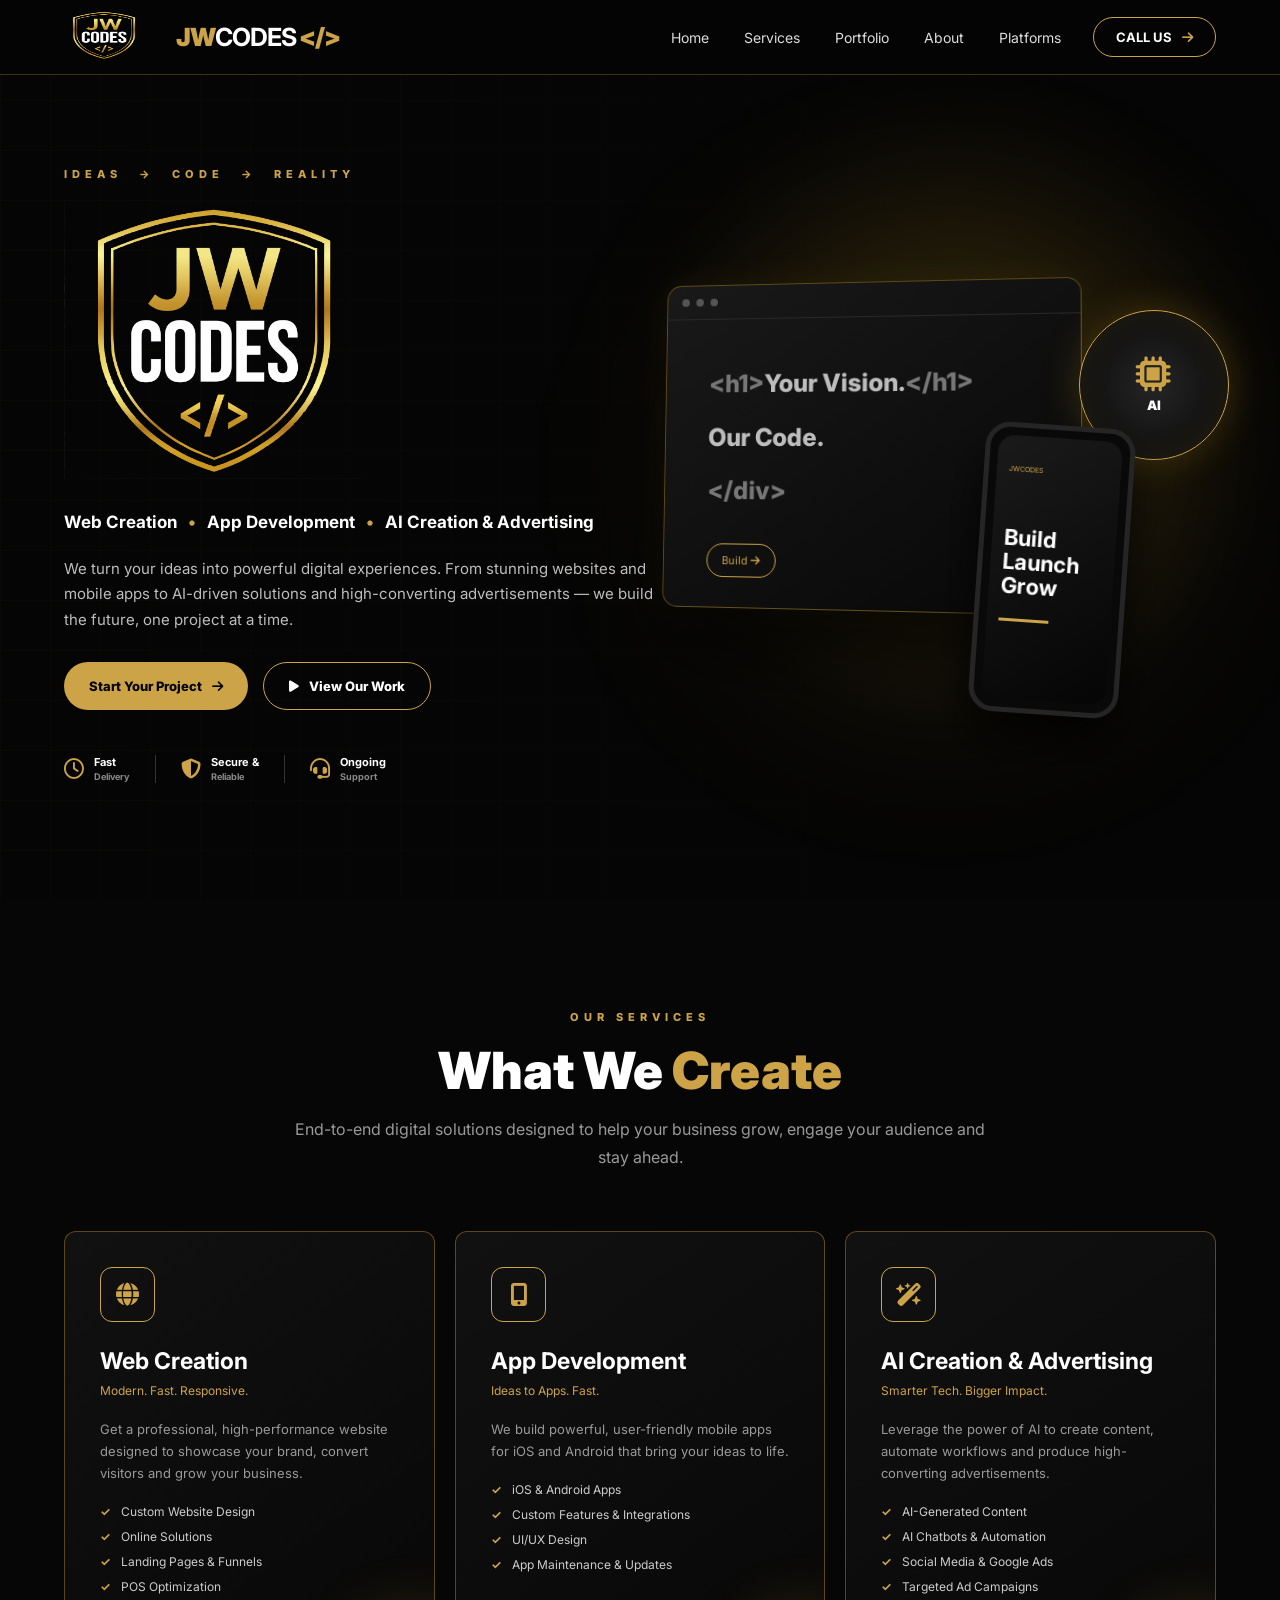
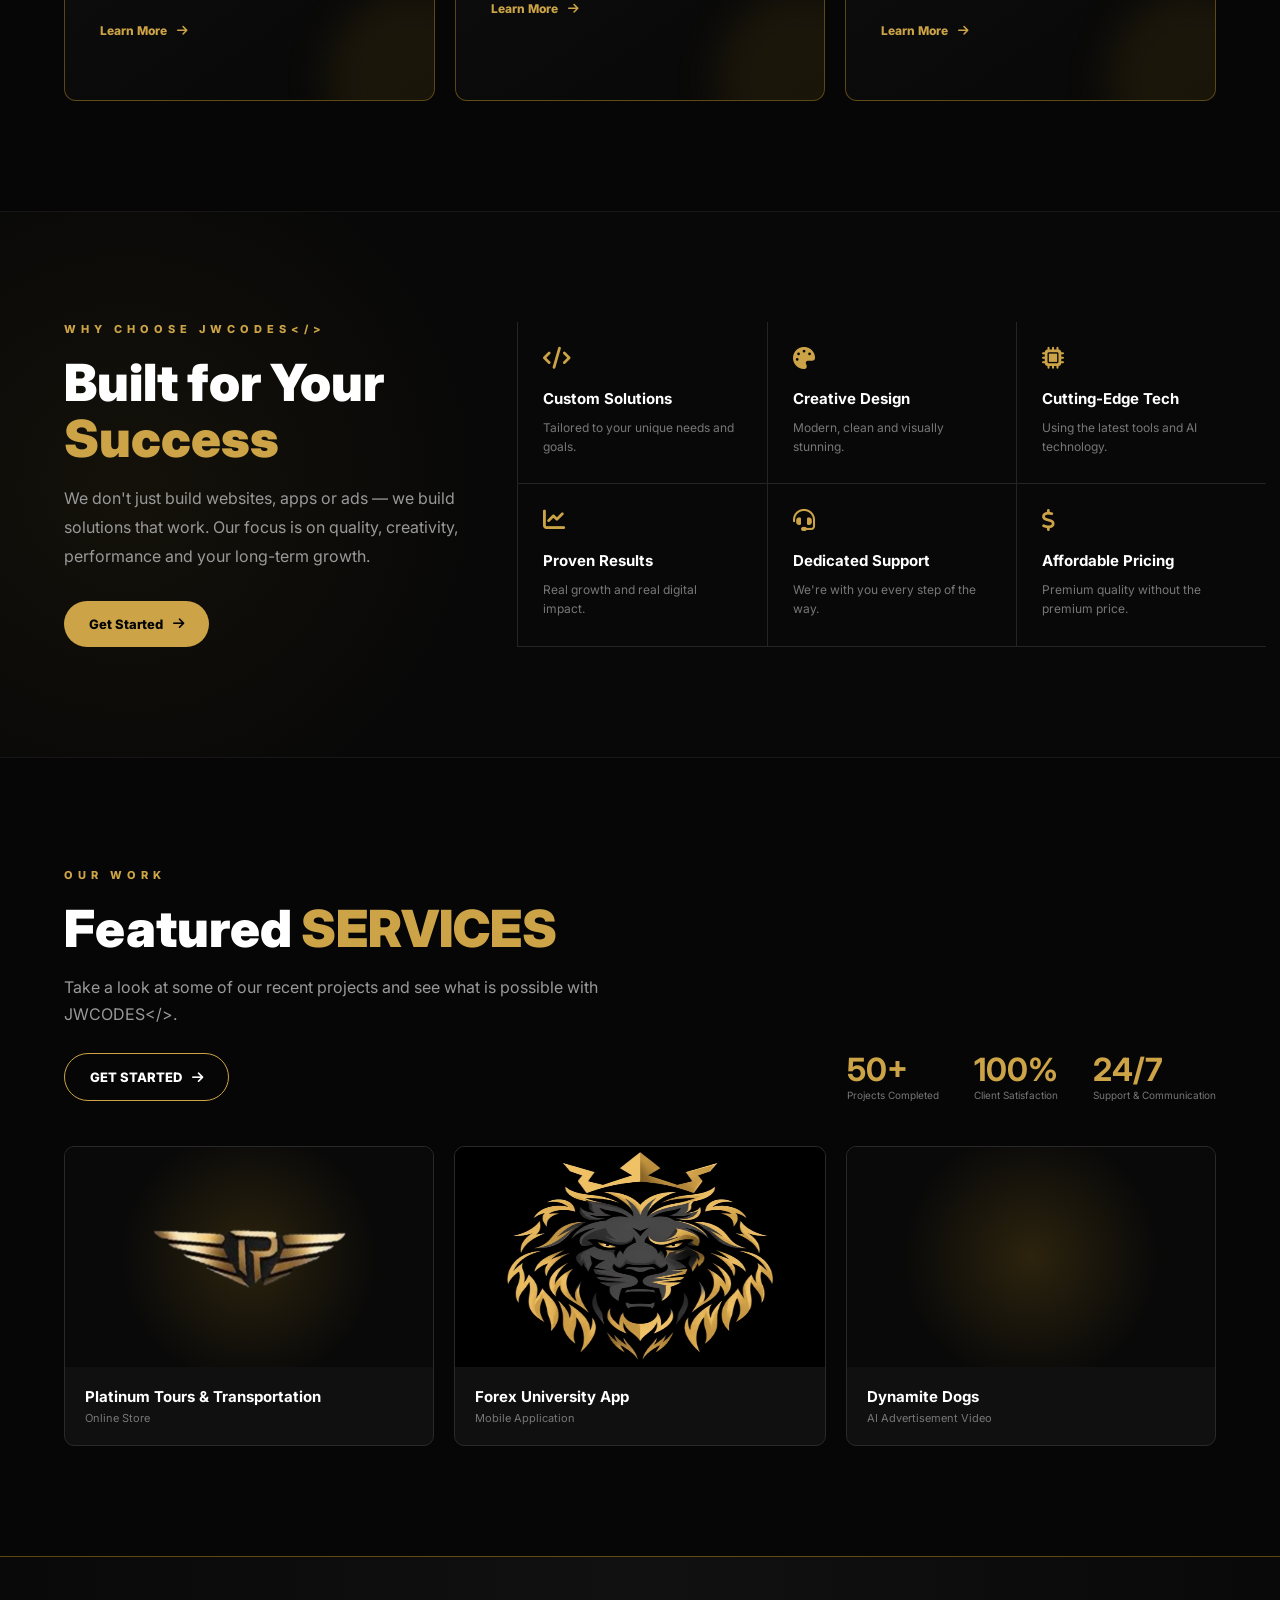
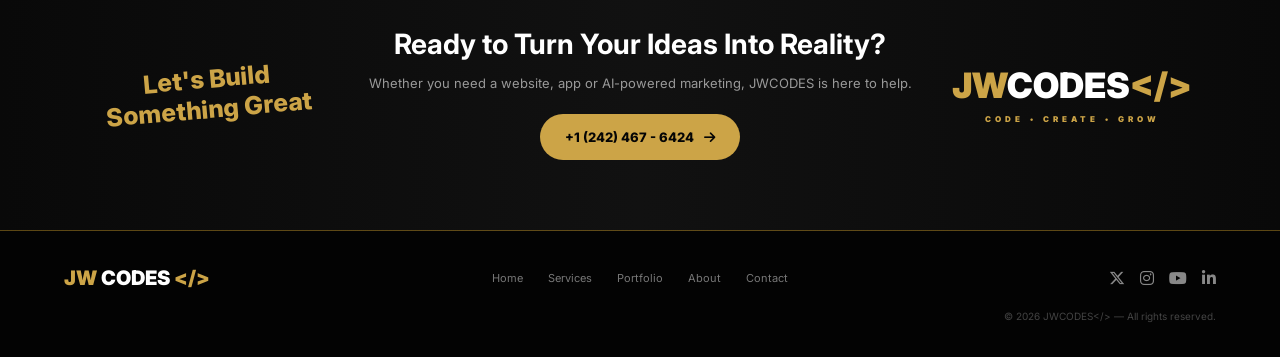
==== commit 32fc856b: "Add files via upload" ====
--- a/JWCODES/index.html
+++ b/JWCODES/index.html
@@ -41,11 +41,11 @@
         <a href="#services">Services</a>
         <a href="#portfolio">Portfolio</a>
         <a href="#about">About</a>
-        <a href="#contact">Contact</a>
+        <a href="#contact">Platforms</a>
     </nav>
 
     <a href="#contact" class="nav-button">
-        INQUIRIES <i class="fa-solid fa-arrow-right"></i>
+        CALL US <i class="fa-solid fa-arrow-right"></i>
     </a>
 
     <button class="menu-button" id="menuButton">
@@ -349,7 +349,6 @@
 
 </section>
 
-
 <!-- ================= PORTFOLIO ================= -->
 
 <section class="section portfolio-section" id="portfolio">
@@ -367,7 +366,7 @@
             </p>
 
             <a href="#contact" class="outline-button">
-                View All Services
+                GET STARTED
                 <i class="fa-solid fa-arrow-right"></i>
             </a>
         </div>
@@ -396,38 +395,43 @@
 
     <div class="portfolio-grid">
 
+        <a href="https://platinumtours.online/" target="_blank">
+            <div class="project-card">
+                <div class="project-image website-image">
+                    <img src="media/pt.png">
+                </div>
+
+                <div class="project-info">
+                    <h3>Platinum Tours & Transportation</h3>
+                    <p>Online Store</p>
+                </div>
+            </div>
+        </a>
+        
+        <a href="https://forex-university.replit.app" target="_blank">
+            <div class="project-card">
+                <div class="project-image">
+                    <img src="media/icon.png" alt="Forex University App" width="370" height="220">
+                </div>
+
+                <div class="project-info">
+                    <h3>Forex University App</h3>
+                    <p>Mobile Application</p>
+                </div>
+            </div>
+        </a>
+
+
         <div class="project-card">
-            <div class="project-image website-image">
-                <i class="fa-solid fa-globe"></i>
+            <div class="project-image">
+                <video autoplay muted loop playsinline class="ai-video">
+                    <source src="media/DynamiteDogsAD.mp4" type="video/mp4">
+                </video>
             </div>
 
             <div class="project-info">
-                <h3>Custom Website</h3>
-                <p>Online Store</p>
-            </div>
-        </div>
-
-
-        <div class="project-card">
-            <div class="project-image app-image">
-                <i class="fa-solid fa-mobile-screen-button"></i>
-            </div>
-
-            <div class="project-info">
-                <h3>Mobile Application</h3>
-                <p>Fitness & Health</p>
-            </div>
-        </div>
-
-
-        <div class="project-card">
-            <div class="project-image ai-image">
-                <i class="fa-solid fa-robot"></i>
-            </div>
-
-            <div class="project-info">
-                <h3>AI Advertisement</h3>
-                <p>Video Campaign</p>
+                <h3>Dynamite Dogs</h3>
+                <p>AI Advertisement Video</p>
             </div>
         </div>
 
--- a/JWCODES/style.css
+++ b/JWCODES/style.css
@@ -904,14 +904,9 @@
         #090909;
 }
 
-.app-image {
-    background:
-        radial-gradient(
-            circle,
-            rgba(80,120,255,.15),
-            transparent 60%
-        ),
-        #090909;
+.ai-video {
+    width: 370px;
+    height: 220px;
 }
 
 .ai-image {
